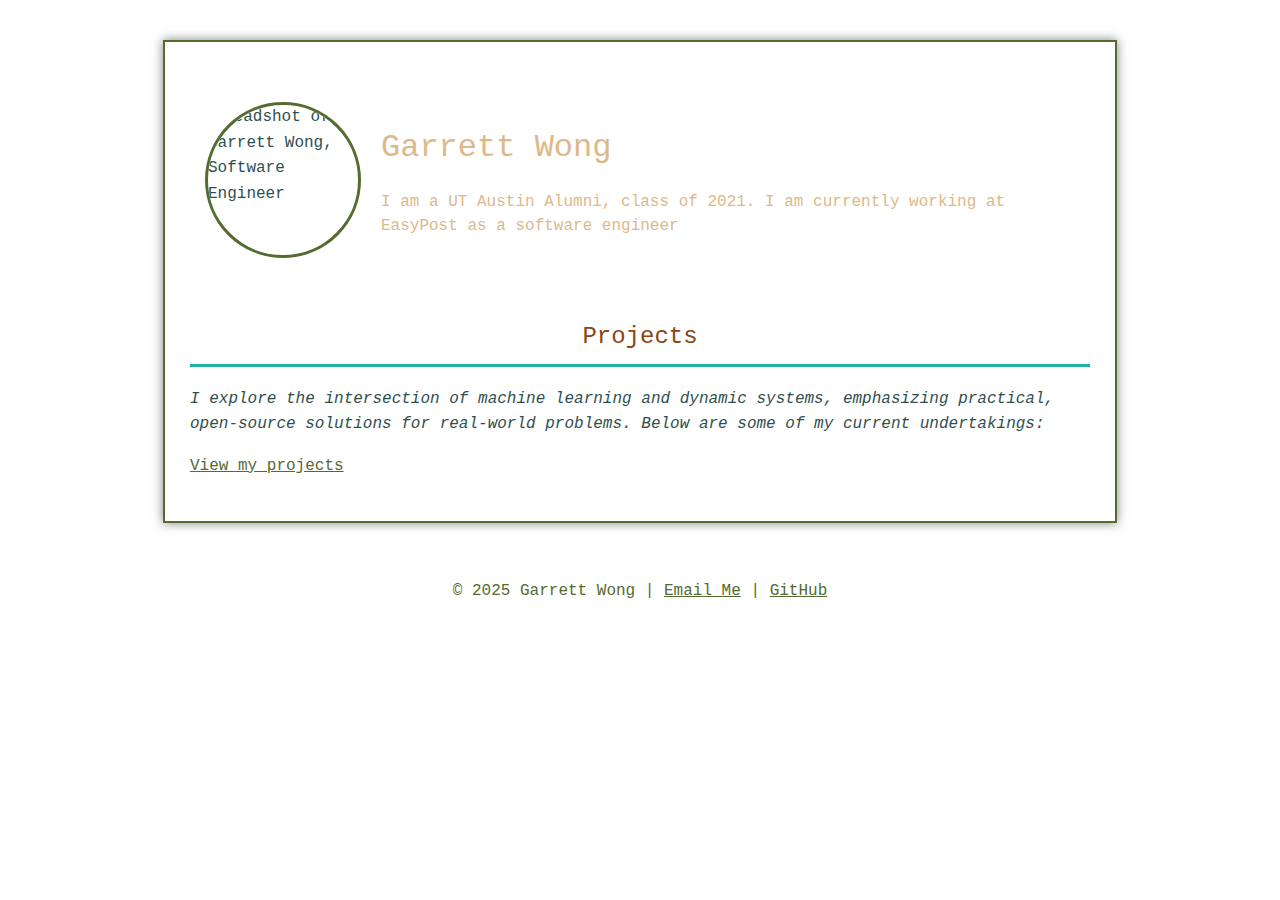
==== index.html @ c1722b88 "basic website setup" ====
<!DOCTYPE html>
<html lang="en" id="top">
<head>
    <meta charset="UTF-8">
    <meta name="viewport" content="width=device-width, initial-scale=1.0">
    <title>Garrett Wong</title>
    <meta name="description" content="Backend software engineer">
    <!-- Open Graph tags for social sharing -->
    <meta property="og:title" content="Garrett Wong - Software Engineer">
    <meta property="og:description" content="backend">
    <meta property="og:image" content="assets/headshot.jpeg">
    <meta property="og:url" content="https://garrettwong99.github.io/index.html">
    <!-- End Open Graph tags -->

    <!-- Google Analytics -->
    <!--
    <script async src="https://www.googletagmanager.com/gtag/js?id=G-CDEMZD7MS6"></script>
    <script>
      window.dataLayer = window.dataLayer || [];
      function gtag(){dataLayer.push(arguments);}
      gtag('js', new Date());

      gtag('config', 'G-CDEMZD7MS6');
    </script>
    -->
    <!-- End Google Analytics -->

    <meta name="keywords" content="Garrett Wong, Software Engineer">
    <link rel="stylesheet" href="styles.css">
    <link rel="icon" href="assets/favicon.ico" type="image/x-icon">
</head>
<body>
    <div class="container">
        <main>
            <!-- About Section -->
            <section id="about" class="about-me">
                <img src="assets/headshot.jpeg" alt="Headshot of Garrett Wong, Software Engineer">
                <div class="about-text">
                    <h1>Garrett Wong</h1>
                    <p> I am a UT Austin Alumni, class of 2021. I am currently working at EasyPost as a software engineer 
                </div>
            </section>

            <!-- Projects Section -->
            <section id="projects">
                <h2>Projects</h2>
                <p class="project-intro">
                    I explore the intersection of machine learning and dynamic systems, emphasizing practical, open-source 
                    solutions for real-world problems. Below are some of my current undertakings:
                </p>
                <p><a href="projects.html" target="_blank" rel="noopener noreferrer">View my projects</a></p>
            </section>
        </main>
    </div>

    <footer>
        <p>© 2025 Garrett Wong | <a href="mailto:garrettwong99@gmail.com">Email Me</a> | 
           <a href="https://github.com/garrettwong99" target="_blank" rel="noopener noreferrer">GitHub</a>
        </p>
    </footer>
</body>
</html>
---- styles.css ----
/* styles.css */

/* Basic Resets and Typography */
body {
    color: #2f4f4f; /* Dark slate gray text */
    font-family: 'Courier New', Courier, monospace; /* Typewriter-style font */
    margin: 0;
    padding: 0;
    line-height: 1.6;
}

.container {
    width: 80%;
    max-width: 900px;
    margin: 40px auto;
    padding: 25px;
    border: 2px solid #556b2f; /* Dark olive green border */
    box-shadow: 0 0 10px rgba(0,0,0,0.5); /* Subtle shadow for depth */
}

/* Navigation Bar */
.top-nav {
    position: sticky;
    top: 0;
    background-color: #faf0e6;
    padding: 0.5em;
    margin-bottom: 1em;
    z-index: 999; /* Ensures it stays above other elements when scrolling */
}

.top-nav ul {
    list-style-type: none;
    display: flex;
    justify-content: space-evenly;
    margin: 0;
    padding: 0;
}

.top-nav li {
    margin: 0;
}

.top-nav a {
    color: #556b2f;
    text-decoration: none;
    font-weight: bold;
}

.top-nav a:hover {
    text-decoration: underline;
}

/* Standard Link Styles */
a {
    color: #556b2f; /* Dark olive green links */
    text-decoration: underline;
}
a:hover {
    text-decoration: none;
}
/* Focus Style for Accessibility */
a:focus {
    outline: 2px dashed #556b2f;
    outline-offset: 2px;
}

/* Headers */
h1, h2, h3 {
    color: #8b4513; /* Saddle brown for headers */
    font-weight: normal;
}

h1 {
    margin-bottom: 0.625em;
}

h2 {
    margin-top: 1.875em;
    border-bottom: 0.125em solid #20b2aa;
    padding-bottom: 0.3125em;
    text-align: center;
}

h3 {
    margin-top: 1.25em;
    color: #556b2f; /* Dark olive green for sub-headers */
}

/* Horizontal Rule */
hr {
    border: 0;
    height: 0.125em;
    background-color: #8b4513;
    margin: 1.25em 0;
}

/* Lists */
ul {
    list-style-type: none;
    padding: 0;
}

li {
    padding: 0.75em 0; 
    border-bottom: 0.0625em solid #dcdcdc; 
}

li:last-child {
    border-bottom: none;
}

/* Project Items */
.project-item a {
    font-size: 1.1em;
    color: #8b4513; /* Saddle brown for project links */
    display: block;
}
.project-item a:hover {
    color: #a0522d; /* Sienna on hover */
}
.project-description {
    font-size: 0.9em;
    color: #696969;
    margin-top: 0.3125em;
}

/* About Me Section */
.about-me {
    margin-top: 1.25em;
    padding: 0.9375em;
    border-radius: 0.3125em;
    display: flex;
    align-items: center;
    flex-wrap: wrap;
}

.about-me img {
    width: 9.375em;
    height: 9.375em;
    border-radius: 50%;
    object-fit: cover;
    border: 0.1875em solid #556b2f;
    margin-right: 1.25em;
    flex-shrink: 0;
}

.about-text {
    flex: 1;
    min-width: 12.5em;
}

.about-text h1 {
    margin-top: 0;
    margin-bottom: 0.5em;
    color: #deb887; /* Burlywood color for your name */
}

.about-me p {
    font-size: 1em;
    color: #deb887;
    line-height: 1.5em;
    margin: 0;
}

/* Projects Intro */
.project-intro {
    margin-top: 1em;
    font-style: italic;
    color: #2f4f4f;
}

/* Back to Top Link */
.back-top {
    text-align: right;
    margin-top: 1em;
    margin-bottom: 2em;
}
.back-top a {
    text-decoration: none;
    color: #556b2f;
}
.back-top a:hover {
    text-decoration: underline;
}

/* Footer */
footer {
    text-align: center;
    padding: 1em;
    margin-top: 2em;
}

footer p {
    margin: 0;
    color: #556b2f;
}

footer a {
    color: #556b2f;
    text-decoration: underline;
}
footer a:hover {
    color: #8b4513;
}

/* Responsive Design */
@media (max-width: 600px) {
    .container {
        width: 95%;
        padding: 15px;
    }
    .about-me {
        flex-direction: column;
        align-items: center;
        text-align: center;
    }
    .about-me img {
        margin: 0 0 0.9375em 0;
    }
    .about-text h1 {
        font-size: 1.5em; }
    .about-me p {
        font-size: 0.9em;
        margin: 0;
    }
    h2, h3 {
        font-size: 1.5em;
    }
    p, li {
        font-size: 0.9em;
        line-height: 1.4em;
    }
}
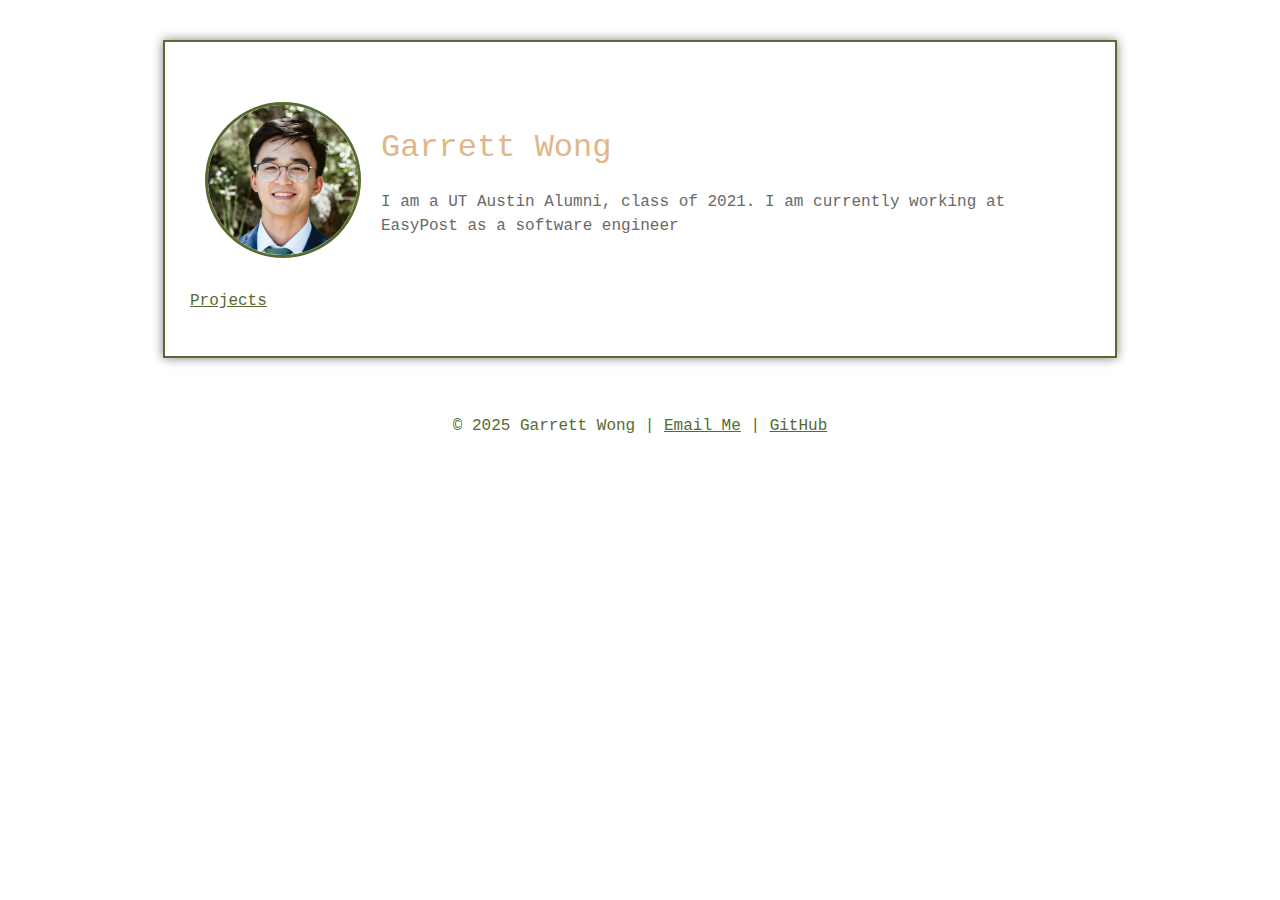
==== commit eedc6c15: "vscode vs nvim shenanigans" ====
--- a/index.html
+++ b/index.html
@@ -8,7 +8,7 @@
     <!-- Open Graph tags for social sharing -->
     <meta property="og:title" content="Garrett Wong - Software Engineer">
     <meta property="og:description" content="backend">
-    <meta property="og:image" content="assets/headshot.jpeg">
+    <meta property="og:image" content="assets/headshot.png">
     <meta property="og:url" content="https://garrettwong99.github.io/index.html">
     <!-- End Open Graph tags -->
 
@@ -34,7 +34,7 @@
         <main>
             <!-- About Section -->
             <section id="about" class="about-me">
-                <img src="assets/headshot.jpeg" alt="Headshot of Garrett Wong, Software Engineer">
+                <img src="assets/headshot.png" alt="Headshot of Garrett Wong, Software Engineer">
                 <div class="about-text">
                     <h1>Garrett Wong</h1>
                     <p> I am a UT Austin Alumni, class of 2021. I am currently working at EasyPost as a software engineer 
@@ -43,12 +43,7 @@
 
             <!-- Projects Section -->
             <section id="projects">
-                <h2>Projects</h2>
-                <p class="project-intro">
-                    I explore the intersection of machine learning and dynamic systems, emphasizing practical, open-source 
-                    solutions for real-world problems. Below are some of my current undertakings:
-                </p>
-                <p><a href="projects.html" target="_blank" rel="noopener noreferrer">View my projects</a></p>
+                <p><a href="projects.html" target="_self" rel="noopener noreferrer">Projects</a></p>
             </section>
         </main>
     </div>
--- a/styles.css
+++ b/styles.css
@@ -7,6 +7,7 @@
     margin: 0;
     padding: 0;
     line-height: 1.6;
+    background-color: #ffffff; /* Change background to white */
 }
 
 .container {
@@ -50,6 +51,28 @@
     text-decoration: underline;
 }
 
+/* Static Header */
+.header {
+    position: sticky;
+    top: 0;
+    background-color: #ffffff; /* White background */
+    color: #556b2f; /* Dark olive green text */
+    padding: 1em;
+    text-align: center;
+    font-size: 1.5em;
+    font-family: 'Courier New', Courier, monospace;
+    z-index: 1000;
+}
+
+.header a {
+    color: #556b2f; /* Dark olive green text */
+    text-decoration: none;
+}
+
+.header a:hover {
+    text-decoration: underline;
+}
+
 /* Standard Link Styles */
 a {
     color: #556b2f; /* Dark olive green links */
@@ -76,9 +99,9 @@
 
 h2 {
     margin-top: 1.875em;
-    border-bottom: 0.125em solid #20b2aa;
+    border-bottom: 0.125em solid #556b2f; /* Change to dark olive green */
     padding-bottom: 0.3125em;
-    text-align: center;
+    text-align: left; /* Align to the left */
 }
 
 h3 {
@@ -122,6 +145,29 @@
     font-size: 0.9em;
     color: #696969;
     margin-top: 0.3125em;
+}
+
+/* Projects Grid */
+.projects-grid {
+    display: grid;
+    grid-template-columns: repeat(auto-fit, minmax(250px, 1fr));
+    gap: 20px;
+    margin-top: 1.25em;
+}
+
+.projects-list {
+    display: flex;
+    flex-direction: column;
+    gap: 20px;
+    margin-top: 1.25em;
+}
+
+.project-item {
+    padding: 20px;
+    border: 2px solid #556b2f;
+    border-radius: 10px;
+    box-shadow: 0 0 10px rgba(0,0,0,0.1);
+    background-color: #ffffff; /* Change background to white */
 }
 
 /* About Me Section */
@@ -157,7 +203,7 @@
 
 .about-me p {
     font-size: 1em;
-    color: #deb887;
+    color: #696969; /* Dark grey */
     line-height: 1.5em;
     margin: 0;
 }
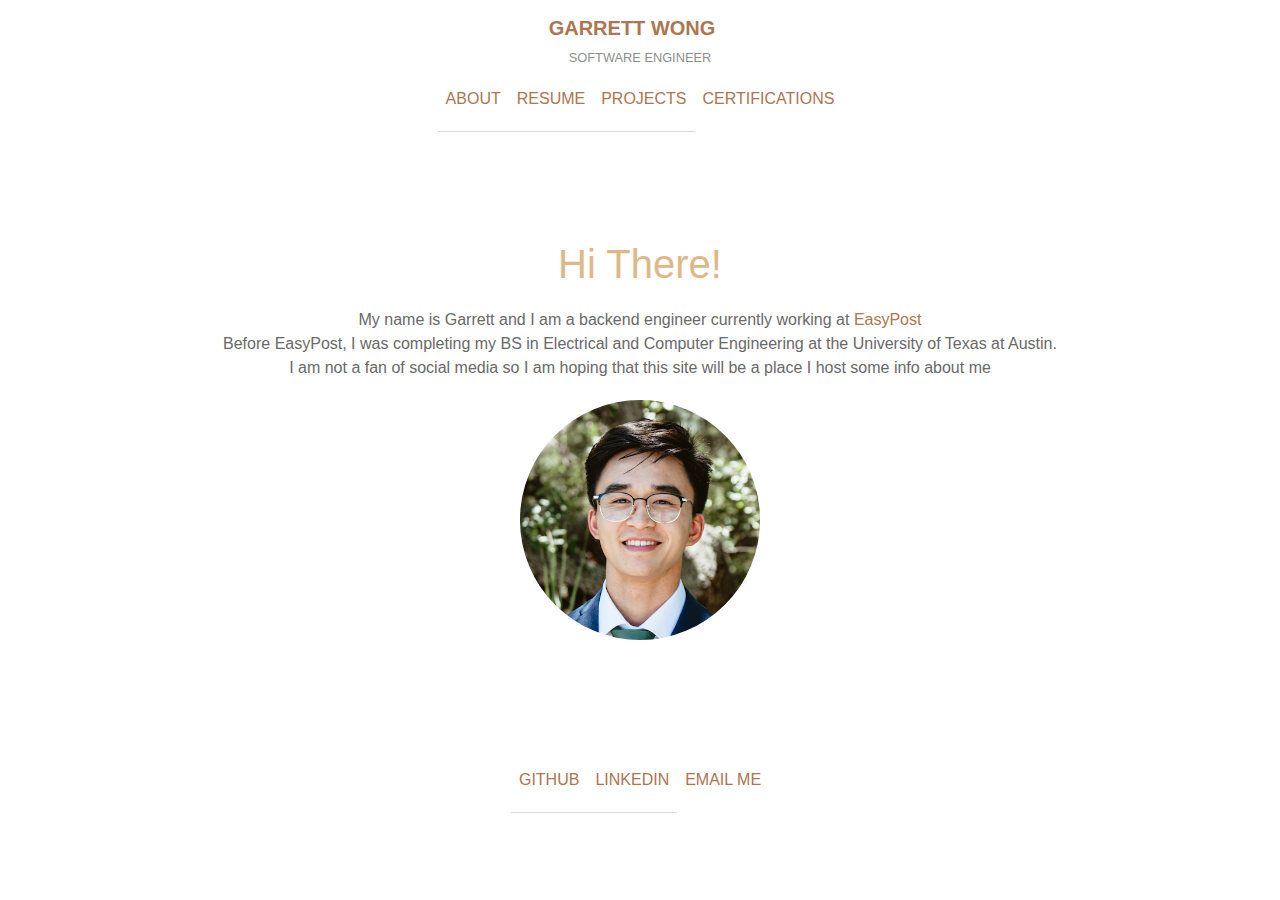
==== commit 20ad5a48: "update style" ====
--- a/index.html
+++ b/index.html
@@ -28,30 +28,69 @@
     <meta name="keywords" content="Garrett Wong, Software Engineer">
     <link rel="stylesheet" href="styles.css">
     <link rel="icon" href="assets/favicon.ico" type="image/x-icon">
+    <link href="https://stackpath.bootstrapcdn.com/bootstrap/4.5.2/css/bootstrap.min.css" rel="stylesheet">
+    <style>
+        a {
+            color: #ab7650 !important; /* Ensure the color is applied */
+        }
+    </style>
 </head>
 <body>
-    <div class="container">
+    <nav class="navbar navbar-expand-lg navbar-light flex-column text-center">
+        <a class="navbar-brand" href="#">GARRETT WONG</a>
+        <div class="navbar-subtitle">SOFTWARE ENGINEER</div>
+        <div class="w-100 d-flex justify-content-center">
+            <ul class="navbar-nav">
+                <li class="nav-item">
+                    <a class="nav-link" href="#about">ABOUT</a>
+                </li>
+                <li class="nav-item">
+                    <a class="nav-link" href="#resume">RESUME</a>
+                </li>
+                <li class="nav-item">
+                    <a class="nav-link" href="#projects">PROJECTS</a>
+                </li>
+                <li class="nav-item">
+                    <a class="nav-link" href="#projects">CERTIFICATIONS</a>
+                </li>
+            </ul>
+        </div>
+    </nav>
+    <div class="container text-center">
         <main>
             <!-- About Section -->
             <section id="about" class="about-me">
-                <img src="assets/headshot.png" alt="Headshot of Garrett Wong, Software Engineer">
-                <div class="about-text">
-                    <h1>Garrett Wong</h1>
-                    <p> I am a UT Austin Alumni, class of 2021. I am currently working at EasyPost as a software engineer 
+                <div class="row">
+                    <div class="col-12 about-text">
+                        <h1>Hi There!</h1>
+                        <p>My name is Garrett and I am a backend engineer currently working at <a href="https://www.easypost.com/">EasyPost</a></p>
+                        <p>Before EasyPost, I was completing my BS in Electrical and Computer Engineering at the University of Texas at Austin.</p>
+                        <p>I am not a fan of social media so I am hoping that this site will be a place I host some info about me</p>
+                    </div>
+                    <div class="col-12 about-image">
+                        <img src="assets/headshot.png" alt="Headshot of Garrett Wong, Software Engineer">
+                    </div>
                 </div>
-            </section>
-
-            <!-- Projects Section -->
-            <section id="projects">
-                <p><a href="projects.html" target="_self" rel="noopener noreferrer">Projects</a></p>
             </section>
         </main>
     </div>
 
-    <footer>
-        <p>© 2025 Garrett Wong | <a href="mailto:garrettwong99@gmail.com">Email Me</a> | 
-           <a href="https://github.com/garrettwong99" target="_blank" rel="noopener noreferrer">GitHub</a>
-        </p>
+    <footer class="text-center">
+        <nav class="navbar navbar-expand-lg navbar-light flex-column text-center">
+            <div class="w-100 d-flex justify-content-center">
+                <ul class="navbar-nav">
+                    <li class="nav-item">
+                        <a class="nav-link" href="https://github.com/garrettwong99">GITHUB</a>
+                    </li>
+                    <li class="nav-item">
+                        <a class="nav-link" href="https://www.linkedin.com/in/garrettwong99/">LINKEDIN</a>
+                    </li>
+                    <li class="nav-item">
+                        <a class="nav-link" href="mailto:garrettwong99@gmail.com">EMAIL ME</a>
+                    </li>
+                </ul>
+            </div>
+        </nav>
     </footer>
 </body>
 </html>
--- a/styles.css
+++ b/styles.css
@@ -8,6 +8,7 @@
     padding: 0;
     line-height: 1.6;
     background-color: #ffffff; /* Change background to white */
+    text-align: center; /* Center all text */
 }
 
 .container {
@@ -15,8 +16,7 @@
     max-width: 900px;
     margin: 40px auto;
     padding: 25px;
-    border: 2px solid #556b2f; /* Dark olive green border */
-    box-shadow: 0 0 10px rgba(0,0,0,0.5); /* Subtle shadow for depth */
+    /* Remove box shadow */
 }
 
 /* Navigation Bar */
@@ -51,31 +51,29 @@
     text-decoration: underline;
 }
 
-/* Static Header */
-.header {
-    position: sticky;
-    top: 0;
-    background-color: #ffffff; /* White background */
-    color: #556b2f; /* Dark olive green text */
-    padding: 1em;
+.navbar-brand, .navbar-subtitle, .navbar-nav {
     text-align: center;
-    font-size: 1.5em;
-    font-family: 'Courier New', Courier, monospace;
-    z-index: 1000;
-}
-
-.header a {
-    color: #556b2f; /* Dark olive green text */
-    text-decoration: none;
-}
-
-.header a:hover {
-    text-decoration: underline;
+    width: 100%;
+}
+.navbar-brand {
+    color: #ab7650!important; /* Ensure the color is applied */
+    font-size: 2rem;
+    font-weight: bold;
+}
+.navbar-subtitle {
+    font-size: 0.8rem;
+    color: #8e8e8e;
+}
+.navbar-nav {
+    justify-content: center;
+}
+.nav-link {
+    color: #ab7650!important; /* Ensure the color is applied */
 }
 
 /* Standard Link Styles */
 a {
-    color: #556b2f; /* Dark olive green links */
+    color: #ab7650; /* Match the navbar color */
     text-decoration: underline;
 }
 a:hover {
@@ -164,9 +162,8 @@
 
 .project-item {
     padding: 20px;
-    border: 2px solid #556b2f;
     border-radius: 10px;
-    box-shadow: 0 0 10px rgba(0,0,0,0.1);
+    /* Remove box shadow */
     background-color: #ffffff; /* Change background to white */
 }
 
@@ -178,15 +175,16 @@
     display: flex;
     align-items: center;
     flex-wrap: wrap;
+    justify-content: center; /* Center content */
+    text-align: center; /* Center text */
 }
 
 .about-me img {
-    width: 9.375em;
-    height: 9.375em;
-    border-radius: 50%;
+    width: 15em; /* Increase width */
+    height: 15em; /* Increase height */
+    border-radius: 50%; /* Make the image circular */
     object-fit: cover;
-    border: 0.1875em solid #556b2f;
-    margin-right: 1.25em;
+    margin: 1.25em auto; /* Center image */
     flex-shrink: 0;
 }
 
@@ -215,40 +213,6 @@
     color: #2f4f4f;
 }
 
-/* Back to Top Link */
-.back-top {
-    text-align: right;
-    margin-top: 1em;
-    margin-bottom: 2em;
-}
-.back-top a {
-    text-decoration: none;
-    color: #556b2f;
-}
-.back-top a:hover {
-    text-decoration: underline;
-}
-
-/* Footer */
-footer {
-    text-align: center;
-    padding: 1em;
-    margin-top: 2em;
-}
-
-footer p {
-    margin: 0;
-    color: #556b2f;
-}
-
-footer a {
-    color: #556b2f;
-    text-decoration: underline;
-}
-footer a:hover {
-    color: #8b4513;
-}
-
 /* Responsive Design */
 @media (max-width: 600px) {
     .container {
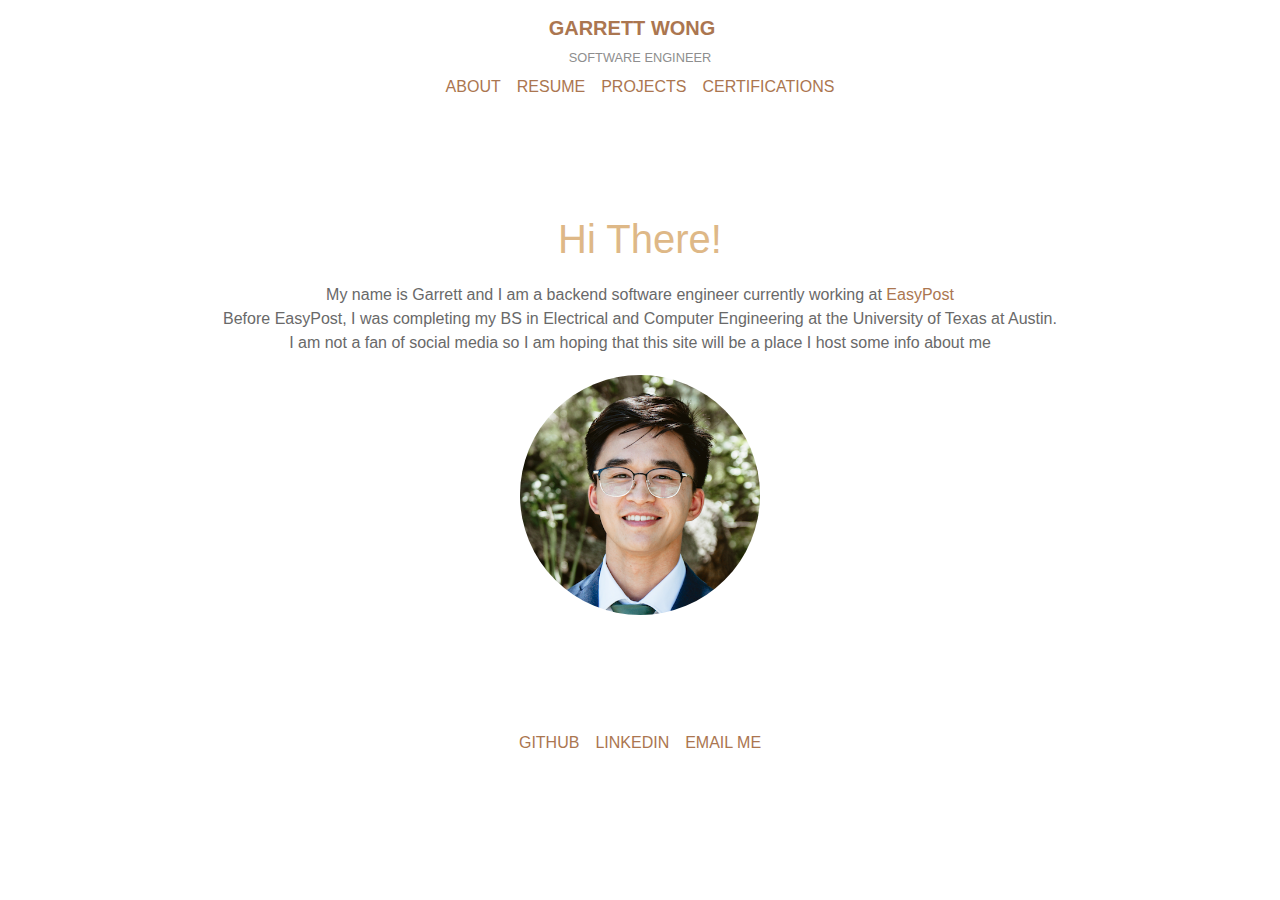
==== commit 675410f8: "add project pictures and upload resume" ====
--- a/index.html
+++ b/index.html
@@ -29,6 +29,7 @@
     <link rel="stylesheet" href="styles.css">
     <link rel="icon" href="assets/favicon.ico" type="image/x-icon">
     <link href="https://stackpath.bootstrapcdn.com/bootstrap/4.5.2/css/bootstrap.min.css" rel="stylesheet">
+    <link href="https://stackpath.bootstrapcdn.com/bootstrap/4.5.2/css/bootstrap.min.css" rel="stylesheet">
     <style>
         a {
             color: #ab7650 !important; /* Ensure the color is applied */
@@ -42,13 +43,13 @@
         <div class="w-100 d-flex justify-content-center">
             <ul class="navbar-nav">
                 <li class="nav-item">
-                    <a class="nav-link" href="#about">ABOUT</a>
+                    <a class="nav-link" href="index.html#about">ABOUT</a>
                 </li>
                 <li class="nav-item">
-                    <a class="nav-link" href="#resume">RESUME</a>
+                    <a class="nav-link" href="assets/resume.pdf" target="_blank">RESUME</a>
                 </li>
                 <li class="nav-item">
-                    <a class="nav-link" href="#projects">PROJECTS</a>
+                    <a class="nav-link" href="projects.html">PROJECTS</a>
                 </li>
                 <li class="nav-item">
                     <a class="nav-link" href="#projects">CERTIFICATIONS</a>
@@ -63,7 +64,7 @@
                 <div class="row">
                     <div class="col-12 about-text">
                         <h1>Hi There!</h1>
-                        <p>My name is Garrett and I am a backend engineer currently working at <a href="https://www.easypost.com/">EasyPost</a></p>
+                        <p>My name is Garrett and I am a backend software engineer currently working at <a href="https://www.easypost.com/">EasyPost</a></p>
                         <p>Before EasyPost, I was completing my BS in Electrical and Computer Engineering at the University of Texas at Austin.</p>
                         <p>I am not a fan of social media so I am hoping that this site will be a place I host some info about me</p>
                     </div>
--- a/styles.css
+++ b/styles.css
@@ -71,6 +71,10 @@
     color: #ab7650!important; /* Ensure the color is applied */
 }
 
+.nav-link:hover {
+    color: #000000 !important; /* Change color to black on hover */
+}
+
 /* Standard Link Styles */
 a {
     color: #ab7650; /* Match the navbar color */
@@ -115,58 +119,6 @@
     margin: 1.25em 0;
 }
 
-/* Lists */
-ul {
-    list-style-type: none;
-    padding: 0;
-}
-
-li {
-    padding: 0.75em 0; 
-    border-bottom: 0.0625em solid #dcdcdc; 
-}
-
-li:last-child {
-    border-bottom: none;
-}
-
-/* Project Items */
-.project-item a {
-    font-size: 1.1em;
-    color: #8b4513; /* Saddle brown for project links */
-    display: block;
-}
-.project-item a:hover {
-    color: #a0522d; /* Sienna on hover */
-}
-.project-description {
-    font-size: 0.9em;
-    color: #696969;
-    margin-top: 0.3125em;
-}
-
-/* Projects Grid */
-.projects-grid {
-    display: grid;
-    grid-template-columns: repeat(auto-fit, minmax(250px, 1fr));
-    gap: 20px;
-    margin-top: 1.25em;
-}
-
-.projects-list {
-    display: flex;
-    flex-direction: column;
-    gap: 20px;
-    margin-top: 1.25em;
-}
-
-.project-item {
-    padding: 20px;
-    border-radius: 10px;
-    /* Remove box shadow */
-    background-color: #ffffff; /* Change background to white */
-}
-
 /* About Me Section */
 .about-me {
     margin-top: 1.25em;
@@ -204,40 +156,4 @@
     color: #696969; /* Dark grey */
     line-height: 1.5em;
     margin: 0;
-}
-
-/* Projects Intro */
-.project-intro {
-    margin-top: 1em;
-    font-style: italic;
-    color: #2f4f4f;
-}
-
-/* Responsive Design */
-@media (max-width: 600px) {
-    .container {
-        width: 95%;
-        padding: 15px;
-    }
-    .about-me {
-        flex-direction: column;
-        align-items: center;
-        text-align: center;
-    }
-    .about-me img {
-        margin: 0 0 0.9375em 0;
-    }
-    .about-text h1 {
-        font-size: 1.5em; }
-    .about-me p {
-        font-size: 0.9em;
-        margin: 0;
-    }
-    h2, h3 {
-        font-size: 1.5em;
-    }
-    p, li {
-        font-size: 0.9em;
-        line-height: 1.4em;
-    }
 }